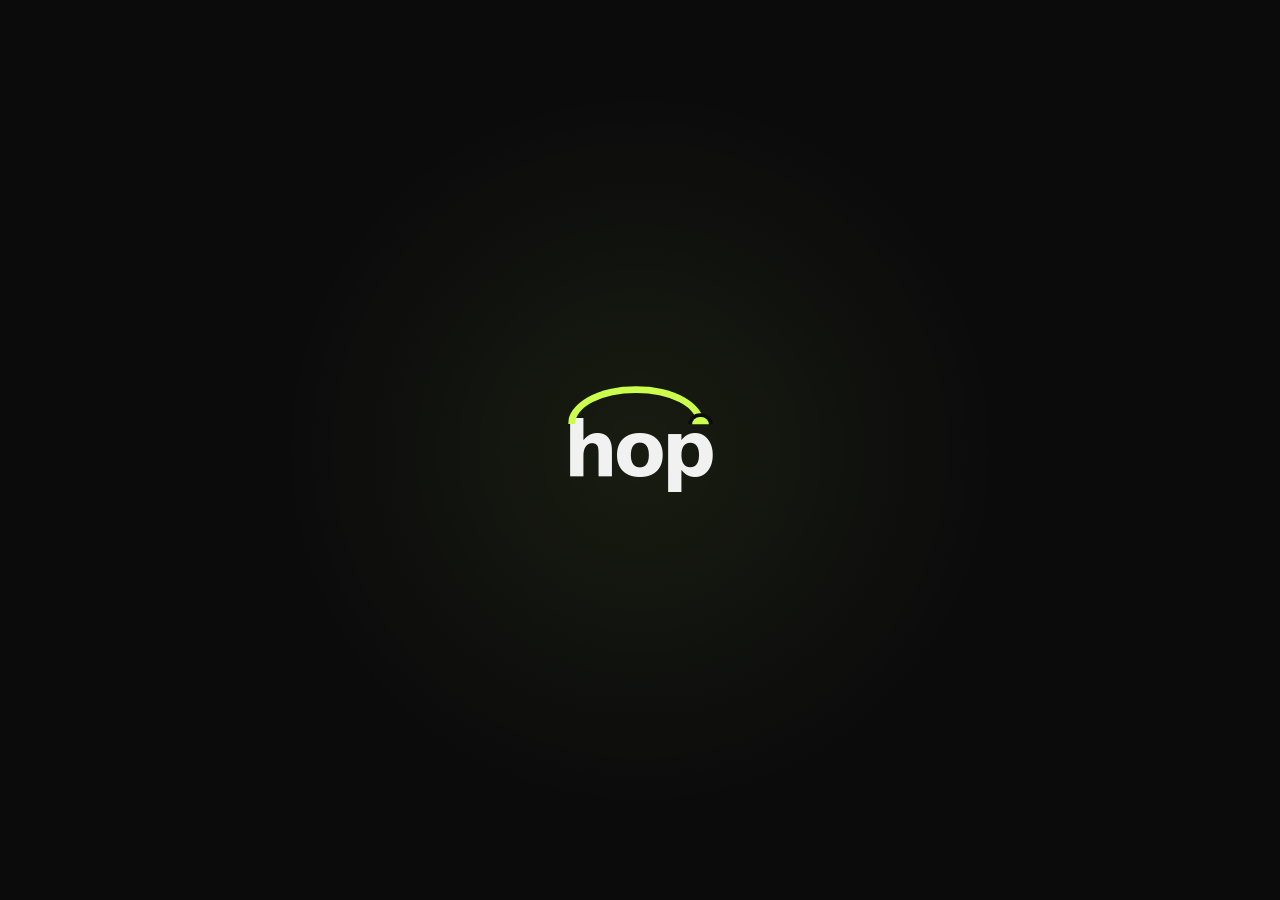
==== hop/ui/index.html @ 58b99d6c "Hop 1.0.0: send files between your computers and phones over Wi-Fi - Bonjour/mDNS discovery, or add " ====
<!doctype html>
<html lang="en">
<head>
  <meta charset="utf-8">
  <title>Hop</title>
  <link rel="stylesheet" href="styles.css">
  <link rel="stylesheet" href="hop.css">
</head>
<body>
  <div id="splash" class="pywebview-drag-region">
    <div class="glow"></div>
    <span class="mark splash-mark" style="--size:76px"><span class="l">h</span><span class="l">o</span><span class="l">p</span><i class="arc"></i></span>
  </div>

  <div id="app">
    <aside id="sidebar">
      <div class="titlebar pywebview-drag-region"></div>
      <div class="side-scroll">
        <div class="card composer">
          <button id="dropzone" class="dropzone">
            <div class="dz-icon" data-icon="upload"></div>
            <b>Drop files to send</b>
            <span>Any file, any size · folders keep their structure</span>
          </button>
          <div class="selection hidden" id="selection">
            <div class="sel-icon" data-icon="layers"></div>
            <div class="t"><b id="sel-title"></b><span id="sel-sub"></span></div>
            <button class="btn-icon" id="sel-clear" title="Clear"><i data-icon="x"></i></button>
          </div>
          <div class="row2">
            <button class="btn-quiet" id="add-files"><i data-icon="file"></i>Add files</button>
            <button class="btn-quiet" id="add-folder"><i data-icon="folder"></i>Add folder</button>
          </div>

          <div class="label label-row"><span>Send to</span><span class="scan" id="scan"><i></i>Looking nearby</span></div>
          <div class="devices" id="devices"></div>
          <button class="add-addr" id="add-addr"><i data-icon="plus"></i>Add by address</button>

          <button class="btn-primary" id="send-btn" disabled><i data-icon="send"></i><span>Send</span></button>
        </div>
      </div>

      <footer id="footer">
        <button class="frow" id="name-row" title="Rename this computer"><i data-icon="monitor"></i><span>Visible as</span><span class="path" id="my-name"></span></button>
        <button class="frow" id="save-row" title="Open the folder"><i data-icon="folder"></i><span>Saving to</span><span class="path" id="save-path"></span></button>
        <div class="frow brandrow">
          <span class="mark" style="--size:13px;--knock:var(--sidebar)">hop<i class="arc"></i></span>
          <span id="version"></span>
          <button class="update-pill hidden" id="update-pill"></button>
        </div>
      </footer>
    </aside>

    <main id="content">
      <div class="topbar pywebview-drag-region">
        <div class="stats" id="stats"></div>
        <div class="top-actions">
          <button class="btn-quiet" id="open-phone"><i data-icon="phone"></i>Phone</button>
          <button class="btn-icon filled" id="open-inbox" title="Show received files"><i data-icon="inbox"></i></button>
          <button class="btn-icon filled" id="open-settings" title="Settings"><i data-icon="gear"></i></button>
        </div>
      </div>
      <div id="list" class="list"></div>
      <div id="empty" class="empty">
        <div class="logomark lg"><span class="mark" style="--size:30px;--knock:#1d1d1f">hop<i class="arc"></i></span></div>
        <h3>Drop files, pick a device</h3>
        <p>Files go straight across your Wi-Fi, end-to-end encrypted.<br>Nothing touches the cloud.</p>
        <div class="chips"><span class="chip">Mac</span><span class="chip">Windows</span><span class="chip">iPhone</span><span class="chip">Android</span><span class="chip">Any size</span><span class="chip">Resumes</span></div>
      </div>
    </main>
  </div>

  <div id="welcome" class="hidden"></div>
  <div id="drop" class="hidden"><div class="drop-frame"></div><div class="drop-inner"><span class="mark" style="--size:54px;--knock:#121213">hop<i class="arc"></i></span>Drop to send</div></div>
  <div id="modal-root"></div>
  <div id="toasts"></div>
  <script src="app.js"></script>
</body>
</html>
---- hop/ui/styles.css ----
/* Design system shared with Dwn: near-black surfaces, fill-only controls,
   white primary actions, one lime accent. */
:root {
  --bg: #0b0b0c;
  --sidebar: #101012;
  --card: #17171a;
  --raised: #212125;
  --fill: rgba(255,255,255,.055);
  --fill-hover: rgba(255,255,255,.085);
  --fill-on: rgba(255,255,255,.12);
  --stroke: rgba(255,255,255,.075);
  --stroke-strong: rgba(255,255,255,.14);
  --text: rgba(255,255,255,.94);
  --text2: rgba(255,255,255,.56);
  --text3: rgba(255,255,255,.34);
  --accent: #ccff4d;
  --warn: #ffb359;
  --danger: #ff6b66;
  --r: 10px;
  --control: 36px;
  --control-lg: 44px;
  --font: -apple-system, BlinkMacSystemFont, "SF Pro Text", "Segoe UI Variable Text", "Segoe UI", system-ui, sans-serif;
  --font-display: -apple-system, BlinkMacSystemFont, "SF Pro Display", "Segoe UI Variable Display", "Segoe UI", system-ui, sans-serif;
}
* { box-sizing: border-box; margin: 0; padding: 0; }
html, body { height: 100%; background: var(--bg); color: var(--text); font: 13px/1.35 var(--font);
  -webkit-font-smoothing: antialiased; user-select: none; -webkit-user-select: none; overflow: hidden; cursor: default; }
button { font: inherit; color: inherit; background: none; border: 0; cursor: default; text-align: inherit; }
ul { list-style: none; }
.hidden { display: none !important; }
.faint { color: var(--text3); }
::-webkit-scrollbar { width: 10px; }
::-webkit-scrollbar-thumb { background: rgba(255,255,255,.12); border-radius: 10px; border: 3px solid transparent; background-clip: padding-box; }
svg.i { width: 14px; height: 14px; flex: none; stroke: currentColor; fill: none; stroke-width: 1.8; stroke-linecap: round; stroke-linejoin: round; display: block; }

/* ---------- the mark: "hop" with a lime arc hopping over it ---------- */
.mark { position: relative; display: inline-block; font: 900 var(--size, 40px)/1 var(--font-display); letter-spacing: -.055em;
  color: var(--text); padding-right: .055em; white-space: nowrap; }
.mark .arc { position: absolute; left: .06em; right: .16em; top: -.34em; height: .5em; border: .1em solid var(--accent); border-bottom: 0;
  border-radius: 50% 50% 0 0 / 100% 100% 0 0; }
.mark .arc::after { content: ""; position: absolute; right: -.16em; bottom: -.12em; width: .22em; height: .22em; border-radius: 50%;
  background: var(--accent); box-shadow: 0 0 0 .05em var(--knock, var(--bg)); }

.logomark { width: 40px; height: 40px; border-radius: 11px; flex: none; display: flex; align-items: center; justify-content: center;
  background: linear-gradient(#2b2b2d, #121213); border: 1px solid var(--stroke-strong); box-shadow: 0 4px 14px rgba(0,0,0,.35); }
.logomark .mark { --knock: #1d1d1f; margin-top: -.12em; }
.logomark.lg { width: 76px; height: 76px; border-radius: 21px; }

/* ---------- surfaces & controls ---------- */
.card { background: var(--card); border: 1px solid var(--stroke); border-radius: 16px; }
.card.pad { padding: 14px; display: flex; flex-direction: column; gap: 10px; }
.label { font-size: 11.5px; font-weight: 600; color: var(--text3); }

.btn-primary { display: flex; align-items: center; justify-content: center; gap: 8px; width: 100%; height: var(--control-lg);
  border-radius: var(--r); background: rgba(255,255,255,.95); color: #000; font-weight: 600; font-size: 13.5px;
  transition: transform .1s, background .12s; }
.btn-primary:hover { background: #fff; }
.btn-primary:active { transform: scale(.985); background: rgba(255,255,255,.8); }
.btn-primary:disabled { background: var(--fill); color: var(--text3); transform: none; }
.btn-primary svg.i { stroke-width: 2.2; }
.btn-quiet { display: inline-flex; align-items: center; justify-content: center; gap: 7px; height: var(--control); padding: 0 12px;
  border-radius: var(--r); background: var(--fill); color: var(--text); font-weight: 500; font-size: 12.5px; transition: background .12s; white-space: nowrap; }
.btn-quiet:hover { background: var(--fill-hover); }
.btn-quiet:active { background: var(--fill-on); }
.btn-quiet svg.i { color: var(--text2); }
.btn-icon { display: inline-flex; align-items: center; justify-content: center; width: 28px; height: 28px; border-radius: 8px;
  color: var(--text2); transition: background .12s, color .12s; flex: none; }
.btn-icon:hover { background: var(--fill-hover); color: var(--text); }

/* ---------- layout ---------- */
#app { position: fixed; inset: 0; display: flex; opacity: 0; transition: opacity .5s; }
#app.in { opacity: 1; }
#sidebar { width: 340px; flex: none; display: flex; flex-direction: column; background: var(--sidebar); border-right: 1px solid var(--stroke); position: relative; }
.titlebar { position: absolute; top: 0; left: 0; right: 0; height: 40px; z-index: 2; }
.side-scroll { flex: 1; overflow-y: auto; padding: 44px 14px 12px; display: flex; flex-direction: column; gap: 12px; }
.side-scroll::-webkit-scrollbar { display: none; }
body.win .side-scroll { padding-top: 16px; }
body.win .titlebar { display: none; }

.brand { display: flex; align-items: center; gap: 12px; padding: 2px 4px 6px; }
.brand b { display: block; font: 700 15px var(--font-display); letter-spacing: -.01em; }
.brand span { font-size: 11.5px; }

.add-card { padding: 8px; display: flex; flex-direction: column; gap: 8px; }
.dropzone { display: flex; flex-direction: column; align-items: center; justify-content: center; gap: 6px; height: 120px; width: 100%;
  border-radius: 12px; border: 1.5px dashed rgba(255,255,255,.13); text-align: center; transition: border-color .15s, background .15s; }
.dropzone:hover, body.dragging .dropzone { border-color: rgba(204,255,77,.6); background: rgba(204,255,77,.035); }
.dropzone b { font-weight: 600; font-size: 13.5px; }
.dropzone span { color: var(--text3); font-size: 11px; letter-spacing: .02em; }
.dz-icon { width: 38px; height: 38px; border-radius: 11px; background: var(--fill); display: flex; align-items: center; justify-content: center;
  color: var(--accent); margin-bottom: 2px; }
.dz-icon svg.i { width: 18px; height: 18px; stroke-width: 2; }
.row2 { display: flex; gap: 8px; }
.row2 .btn-quiet { flex: 1; }

.radio-list { border-radius: 12px; overflow: hidden; background: var(--fill); }
.radio-list button { display: flex; align-items: center; gap: 12px; width: 100%; padding: 10px 12px; }
.radio-list button + button { border-top: 1px solid var(--stroke); }
.radio-list button:hover { background: rgba(255,255,255,.025); }
.radio-list .dot { width: 14px; height: 14px; border-radius: 50%; border: 1.5px solid var(--text3); flex: none; transition: border .15s; }
.radio-list button.on .dot { border: 4px solid var(--accent); }
.radio-list div { min-width: 0; }
.radio-list b { display: block; font-weight: 500; }
.radio-list span { display: block; color: var(--text3); font-size: 11.5px; overflow: hidden; text-overflow: ellipsis; white-space: nowrap; direction: rtl; text-align: left; }

.removes { display: flex; flex-direction: column; gap: 10px; }
.removes li { display: flex; gap: 10px; align-items: flex-start; }
.removes li > svg.i { color: var(--text3); margin-top: 1px; width: 15px; height: 15px; }
.removes b { display: block; font-weight: 500; }
.removes span { display: block; color: var(--text3); font-size: 11.5px; }
.keeps { display: flex; gap: 8px; align-items: center; color: var(--text2); font-size: 11.5px; padding-top: 10px; border-top: 1px solid var(--stroke); }
.keeps svg.i { color: var(--accent); stroke-width: 2.4; }

.side-foot { padding: 12px 14px 14px; display: flex; flex-direction: column; gap: 10px; border-top: 1px solid var(--stroke); }
.foot-note { color: var(--text3); font-size: 11.5px; display: flex; gap: 6px; align-items: center; justify-content: center; }
.foot-note .ok { width: 6px; height: 6px; border-radius: 50%; background: var(--accent); }
.foot-note .bad { width: 6px; height: 6px; border-radius: 50%; background: var(--warn); }

.progress { height: 4px; border-radius: 4px; background: var(--raised); overflow: hidden; }
.progress > div { height: 100%; width: 0; background: var(--accent); border-radius: 4px; transition: width .35s ease-out; min-width: 6px; }

#content { flex: 1; display: flex; flex-direction: column; min-width: 0; background: linear-gradient(to bottom, rgba(0,0,0,.35), var(--bg) 25%); position: relative; }
.topbar { height: 64px; flex: none; display: flex; align-items: center; padding: 14px 18px 6px 24px; gap: 10px; }
.stats { display: flex; gap: 8px; align-items: center; }
.stat { display: inline-flex; align-items: baseline; gap: 6px; padding: 6px 12px; border-radius: 999px; background: var(--card); border: 1px solid var(--stroke);
  font-size: 12px; color: var(--text2); }
.stat b { font: 700 13px var(--font-display); color: var(--text); font-variant-numeric: tabular-nums; }
.stat.warn b { color: var(--warn); }
.stat.lime b { color: var(--accent); }
.top-actions { margin-left: auto; display: flex; gap: 8px; }
.list { flex: 1; overflow-y: auto; padding: 4px 18px 60px 18px; }

/* ---------- rows ---------- */
.row { display: flex; align-items: center; gap: 14px; padding: 10px; border-radius: 14px; animation: up .25s ease-out; position: relative; }
.row:hover { background: var(--card); }
.thumb { width: 64px; height: 44px; border-radius: 8px; overflow: hidden; background: var(--fill); flex: none; position: relative;
  display: flex; align-items: center; justify-content: center; color: var(--text3); }
.thumb img { width: 100%; height: 100%; object-fit: cover; display: block; animation: fade .25s; }
.thumb .ext { position: absolute; left: 4px; bottom: 3px; font-size: 9px; font-weight: 700; color: #fff; background: rgba(0,0,0,.7);
  border-radius: 4px; padding: 0 4px; letter-spacing: .03em; }
.row .meta { flex: 1; min-width: 0; display: flex; flex-direction: column; gap: 5px; }
.row .title { font-weight: 500; font-size: 13.5px; white-space: nowrap; overflow: hidden; text-overflow: ellipsis; }
.row .tags { display: flex; gap: 5px; flex-wrap: wrap; align-items: center; min-height: 18px; }
.tag { display: inline-flex; align-items: center; gap: 4px; padding: 1px 7px; border-radius: 999px; font-size: 11px; font-weight: 600;
  background: rgba(255,179,89,.11); color: var(--warn); white-space: nowrap; }
.tag.removed { background: var(--fill); color: var(--text3); text-decoration: line-through; text-decoration-color: var(--accent); text-decoration-thickness: 1.5px; }
.tag.more { background: var(--fill); color: var(--text2); }
.sub { color: var(--text3); font-size: 11.5px; display: flex; gap: 6px; align-items: center; white-space: nowrap; overflow: hidden; }
.sub .path { overflow: hidden; text-overflow: ellipsis; }
.err { color: var(--warn); font-size: 11.5px; }

.status { flex: none; display: inline-flex; align-items: center; gap: 6px; height: 26px; padding: 0 10px; border-radius: 999px;
  font-size: 11.5px; font-weight: 600; background: var(--fill); color: var(--text2); white-space: nowrap; }
.status svg.i { width: 12px; height: 12px; stroke-width: 2.6; }
.status.done { background: var(--accent); color: #000; }
.status.ai { background: rgba(255,179,89,.13); color: var(--warn); }
.status.failed { background: rgba(255,107,102,.13); color: var(--danger); }
.status.busy { position: relative; overflow: hidden; }
.status.busy::after { content: ""; position: absolute; inset: 0; background: linear-gradient(90deg, transparent, rgba(204,255,77,.25), transparent);
  animation: shimmer 1.1s linear infinite; }
.acts { display: flex; gap: 2px; opacity: 0; transition: opacity .12s; }
.row:hover .acts { opacity: 1; }

.empty { position: absolute; inset: 64px 0 0 0; display: flex; flex-direction: column; align-items: center; justify-content: center; gap: 16px;
  text-align: center; padding: 0 40px 40px; pointer-events: none; }
.empty h3 { font: 700 20px var(--font-display); margin-top: 6px; }
.empty p { color: var(--text2); font-size: 13.5px; line-height: 1.5; }
.chips { display: flex; gap: 6px; flex-wrap: wrap; justify-content: center; max-width: 460px; margin-top: 4px; }
.chip { padding: 4px 10px; border-radius: 999px; background: var(--card); border: 1px solid var(--stroke); color: var(--text3); font-size: 11.5px; font-weight: 500; }
.pixel-note { position: absolute; left: 0; right: 0; bottom: 0; padding: 10px 24px 14px; display: flex; gap: 8px; align-items: center; justify-content: center;
  color: var(--text3); font-size: 11.5px; background: linear-gradient(transparent, var(--bg) 45%); pointer-events: none; }

/* ---------- splash ---------- */
#splash { position: fixed; inset: 0; display: flex; flex-direction: column; align-items: center; justify-content: center; gap: 26px;
  background: var(--bg); z-index: 40; transition: opacity .5s, transform .5s; }
#splash.out { opacity: 0; transform: scale(1.04); pointer-events: none; }
#splash .glow { position: absolute; inset: 0; background: radial-gradient(circle at 50% 50%, rgba(204,255,77,.07), transparent 360px);
  opacity: 0; animation: fadein 1.2s .5s ease-out forwards; }
.splash-mark .l { display: inline-block; opacity: 0; transform: translateY(24px); filter: blur(8px); animation: rise .6s cubic-bezier(.3,.9,.3,1) forwards; }
.splash-mark .l:nth-child(1) { animation-delay: .08s; }
.splash-mark .l:nth-child(2) { animation-delay: .17s; }
.splash-mark .l:nth-child(3) { animation-delay: .26s; }
.splash-mark .arc { clip-path: inset(0 100% 0 0); animation: arcin .55s .55s cubic-bezier(.6,0,.2,1) forwards; }
@keyframes arcin { to { clip-path: inset(0 -20% 0 0); } }
.splash-status { color: var(--text3); font-weight: 600; font-size: 13px; letter-spacing: .02em; opacity: 0; animation: fadein .4s .9s forwards; }

/* ---------- drop overlay ---------- */
#drop { position: fixed; inset: 0; background: rgba(11,11,12,.8); z-index: 60; pointer-events: none; animation: fade .12s; }
.drop-frame { position: absolute; inset: 14px; border: 2px dashed var(--accent); border-radius: 22px; }
.drop-inner { position: absolute; inset: 0; display: flex; flex-direction: column; align-items: center; justify-content: center; gap: 22px;
  font: 700 20px var(--font-display); }
.drop-inner .mark { --knock: #121213; }

/* ---------- modal ---------- */
.modal-back { position: fixed; inset: 0; background: rgba(0,0,0,.55); display: flex; align-items: center; justify-content: center; z-index: 50; animation: fade .15s; }
.modal { width: 520px; max-height: calc(100vh - 60px); overflow: auto; background: var(--sidebar); border: 1px solid var(--stroke-strong); border-radius: 18px;
  box-shadow: 0 20px 60px rgba(0,0,0,.6); animation: pop .2s cubic-bezier(.3,.9,.3,1); padding: 20px; display: flex; flex-direction: column; gap: 14px; }
.modal-head { display: flex; gap: 14px; align-items: center; }
.modal-head .thumb { width: 84px; height: 58px; }
.modal-head .t { flex: 1; min-width: 0; }
.modal h2 { font: 700 17px var(--font-display); white-space: nowrap; overflow: hidden; text-overflow: ellipsis; }
.group { background: var(--card); border: 1px solid var(--stroke); border-radius: 12px; padding: 4px 14px; }
.group > div { padding: 9px 0; display: flex; gap: 10px; align-items: center; }
.group > div + div { border-top: 1px solid var(--stroke); }
.group .k { flex: 1; color: var(--text2); }
.group .v { color: var(--text); font-weight: 500; text-align: right; }
.group .empty-row { color: var(--text3); }
.modal .foot { display: flex; gap: 8px; justify-content: flex-end; }

/* ---------- toasts ---------- */
#toasts { position: fixed; left: 340px; right: 0; bottom: 44px; display: flex; flex-direction: column; align-items: center; gap: 6px; pointer-events: none; z-index: 100; }
.toast { pointer-events: auto; display: flex; align-items: center; gap: 10px; padding: 10px 16px; border-radius: 999px; background: var(--raised);
  border: 1px solid var(--stroke-strong); box-shadow: 0 6px 24px rgba(0,0,0,.4); font-weight: 500; max-width: 560px; animation: up .25s ease-out; }
.toast svg.i { color: var(--accent); stroke-width: 2.4; }
.toast.err svg.i { color: var(--warn); }
.toast button { color: var(--accent); font-weight: 600; margin-left: 4px; }

@keyframes up { from { transform: translateY(8px); opacity: 0; } }
@keyframes fade { from { opacity: 0; } }
@keyframes pop { from { transform: scale(.97); opacity: 0; } }
@keyframes rise { to { opacity: 1; transform: none; filter: none; } }
@keyframes swipe { to { transform: scaleX(1); } }
@keyframes fadein { to { opacity: 1; } }
@keyframes shimmer { from { transform: translateX(-100%); } to { transform: translateX(100%); } }

/* ---------- footer, update pill ---------- */
.foot-row { display: flex; align-items: center; gap: 8px; min-height: 22px; }
.foot-row .foot-note { flex: 1; justify-content: flex-start; padding-left: 2px; }
.update-pill { display: inline-flex; align-items: center; gap: 6px; padding: 4px 10px; border-radius: 999px; background: var(--accent);
  color: #000; font-weight: 600; font-size: 11.5px; white-space: nowrap; animation: up .3s ease-out; transition: transform .1s; }
.update-pill:hover { transform: scale(1.03); }
.update-pill svg.i { width: 12px; height: 12px; stroke-width: 2.4; }
.btn-icon.lg { width: 32px; height: 32px; }

/* ---------- switch / settings ---------- */
.switch { width: 34px; height: 20px; border-radius: 10px; background: rgba(255,255,255,.1); position: relative; flex: none; transition: background .2s; }
.switch::after { content: ""; position: absolute; top: 3px; left: 3px; width: 14px; height: 14px; border-radius: 50%;
  background: rgba(255,255,255,.55); transition: transform .26s cubic-bezier(.3,.9,.3,1), background .2s; }
.switch.on { background: rgba(255,255,255,.95); }
.switch.on::after { transform: translateX(14px); background: #000; }
.opt { display: flex; align-items: center; gap: 12px; width: 100%; text-align: left; }
.opt .t { flex: 1; }
.opt .t b { display: block; font-weight: 500; }
.opt .t span { display: block; color: var(--text3); font-size: 11.5px; }
.modal.settings { width: 560px; gap: 12px; }
.modal-title { display: flex; align-items: center; gap: 12px; }
.modal-title h2 { flex: 1; }
.group > .opt { padding: 11px 0; }
.ver-row { display: flex; align-items: center; gap: 12px; }
.ver-row .t { flex: 1; }
.ver-row b { display: block; font-weight: 500; }
.ver-row span { color: var(--text3); font-size: 11.5px; }
.ver-row .ok { color: var(--accent); }
.ver-row .bad { color: var(--warn); }
.notes { background: var(--card); border: 1px solid var(--stroke); border-radius: 12px; padding: 12px 14px; max-height: 220px; overflow: auto;
  white-space: pre-wrap; color: var(--text2); font-size: 12.5px; line-height: 1.5; user-select: text; -webkit-user-select: text; }
.update-hero { display: flex; gap: 14px; align-items: center; }
.update-hero h2 { white-space: normal; }
.update-hero p { color: var(--text2); font-size: 12.5px; margin-top: 2px; }
.btn-primary.inline { width: auto; padding: 0 18px; height: var(--control); font-size: 12.5px; }
.link { color: var(--text2); font-weight: 500; font-size: 12.5px; margin-right: auto; }
.link:hover { color: var(--text); }

/* ---------- welcome ---------- */
#welcome { position: fixed; inset: 0; background: var(--bg); z-index: 45; display: flex; flex-direction: column; align-items: center; padding: 56px 40px 32px; }
#welcome .glow { position: absolute; inset: 0; background: radial-gradient(circle at 50% 35%, rgba(204,255,77,.06), transparent 420px); pointer-events: none; }
#welcome .dots { display: flex; gap: 6px; height: 20px; align-items: center; }
#welcome .dots i { height: 6px; width: 8px; border-radius: 6px; background: var(--raised); transition: width .3s, background .3s; }
#welcome .dots i.on { background: var(--accent); }
#welcome .dots i.cur { width: 26px; }
#welcome .page { flex: 1; width: 100%; max-width: 560px; display: flex; flex-direction: column; justify-content: center; align-items: center;
  text-align: center; animation: slide .35s cubic-bezier(.3,.9,.3,1); position: relative; }
#welcome h1 { font: 700 28px var(--font-display); margin: 26px 0 8px; letter-spacing: -.01em; }
#welcome .lead { color: var(--text2); font-size: 14px; line-height: 1.5; margin-bottom: 26px; }
#welcome .foot { width: 100%; max-width: 560px; display: flex; align-items: center; gap: 14px; position: relative; }
#welcome .foot .btn-primary { width: 180px; margin-left: auto; }
.facts { display: flex; gap: 10px; width: 100%; }
.fact { flex: 1; text-align: left; padding: 14px; display: flex; flex-direction: column; gap: 6px; }
.fact svg.i { color: var(--accent); width: 18px; height: 18px; }
.fact b { font-weight: 600; }
.fact span { color: var(--text3); font-size: 12px; line-height: 1.4; }
#welcome .group { width: 100%; text-align: left; }
@keyframes slide { from { opacity: 0; transform: translateX(30px); } }
.foot-row .foot-note { white-space: nowrap; overflow: hidden; }

/* ---------- minimal layout (Dwn-style) ---------- */
.composer { padding: 10px; display: flex; flex-direction: column; gap: 10px; }
.composer .label { padding: 4px 2px 0; }
.composer .btn-primary { margin-top: 2px; }
.tabs { display: flex; gap: 2px; padding: 3px; background: rgba(255,255,255,.045); border-radius: var(--r); }
.tabs button { flex: 1; display: flex; align-items: center; justify-content: center; gap: 6px; height: 30px; border-radius: 8px;
  color: var(--text3); font-weight: 600; font-size: 12.5px; transition: color .15s, background .2s; }
.tabs button svg.i { width: 13px; height: 13px; }
.tabs button:hover { color: var(--text2); }
.tabs button.on { color: var(--text); background: rgba(255,255,255,.11); box-shadow: 0 1px 2px rgba(0,0,0,.25); }
.custom-row { display: flex; align-items: center; gap: 8px; height: var(--control); padding: 0 12px; border-radius: var(--r); background: var(--fill);
  color: var(--text2); width: 100%; transition: background .12s; }
.custom-row:hover { background: var(--fill-hover); }
.custom-row svg.i { color: var(--text3); }
.custom-row .path { flex: 1; min-width: 0; overflow: hidden; text-overflow: ellipsis; white-space: nowrap; direction: rtl; text-align: left; font-weight: 500; color: var(--text); }
.custom-row .change { color: var(--text3); font-size: 12px; font-weight: 500; }
#footer { padding: 0 20px 14px; display: flex; flex-direction: column; gap: 7px; color: var(--text3); font-size: 11.5px; }
#footer .frow { display: flex; align-items: center; gap: 8px; min-width: 0; width: 100%; min-height: 16px; }
#footer .frow svg.i { width: 13px; height: 13px; flex: none; }
#footer .frow .path { color: var(--text2); overflow: hidden; text-overflow: ellipsis; white-space: nowrap; min-width: 0; }
#footer button.frow:hover .path { color: var(--text); }
#footer .dot { width: 6px; height: 6px; border-radius: 50%; background: var(--accent); flex: none; margin: 0 3.5px; }
#footer .dot.bad { background: var(--warn); }
#footer .brandrow { margin-top: 4px; min-height: 24px; }
#footer .brandrow .mark { color: var(--text2); }
#footer .update-pill { margin-left: auto; }
.btn-icon.filled { background: var(--fill); width: 32px; height: 32px; }
.btn-icon.filled:hover { background: var(--fill-hover); }
.about { color: var(--text3); font-size: 12px; line-height: 1.5; padding: 0 2px; }

/* Splash letters animate with blur; WebKit clips filtered boxes, so give the
   letter boxes room for the "g" descender without moving the baseline. */
.splash-mark .l { padding: .08em 0 .3em; margin: -.08em 0 -.3em; }
.thumb img { animation: none; }
#footer .frow > span:not(.path) { white-space: nowrap; flex: none; }
.btn-primary { transition: transform .1s; }
---- hop/ui/hop.css ----
/* Hop-specific pieces on top of the shared PXL design system (styles.css). */

/* selection */
.selection { display: flex; align-items: center; gap: 10px; padding: 10px 10px 10px 12px; border-radius: 12px; background: rgba(204,255,77,.06);
  border: 1px solid rgba(204,255,77,.22); animation: up .2s ease-out; }
.sel-icon { width: 34px; height: 34px; border-radius: 10px; background: rgba(204,255,77,.12); color: var(--accent); display: flex; align-items: center; justify-content: center; flex: none; }
.selection .t { flex: 1; min-width: 0; }
.selection b { display: block; font-weight: 600; white-space: nowrap; overflow: hidden; text-overflow: ellipsis; }
.selection span { display: block; color: var(--text2); font-size: 11.5px; }
.has-sel .dropzone { height: 64px; flex-direction: row; gap: 10px; }
.has-sel .dropzone .dz-icon { width: 28px; height: 28px; margin: 0; border-radius: 8px; }
.has-sel .dropzone span { display: none; }
.has-sel .dropzone b { font-size: 12.5px; color: var(--text2); }

/* devices */
.label-row { display: flex; align-items: center; justify-content: space-between; }
.scan { display: inline-flex; align-items: center; gap: 6px; font-weight: 500; }
.scan i { width: 6px; height: 6px; border-radius: 50%; background: var(--accent); animation: pulse 1.6s ease-in-out infinite; }
.scan.off i { background: var(--warn); animation: none; }
@keyframes pulse { 50% { opacity: .25; transform: scale(.7); } }
.devices { display: flex; flex-direction: column; gap: 2px; border-radius: 12px; background: var(--fill); padding: 3px; }
.dev { display: flex; align-items: center; gap: 11px; width: 100%; padding: 8px 9px; border-radius: 9px; transition: background .12s; }
.dev:hover { background: rgba(255,255,255,.04); }
.dev.on { background: rgba(255,255,255,.1); box-shadow: 0 1px 2px rgba(0,0,0,.25); }
.dev .di { width: 32px; height: 32px; border-radius: 9px; background: var(--raised); display: flex; align-items: center; justify-content: center; color: var(--text2); flex: none; position: relative; }
.dev.on .di { background: var(--accent); color: #000; }
.dev .di svg.i { width: 16px; height: 16px; }
.dev .di .lock { position: absolute; right: -3px; bottom: -3px; width: 14px; height: 14px; border-radius: 50%; background: var(--sidebar);
  display: flex; align-items: center; justify-content: center; color: var(--accent); }
.dev .di .lock svg.i { width: 9px; height: 9px; stroke-width: 2.6; }
.dev .t { flex: 1; min-width: 0; }
.dev b { display: block; font-weight: 500; white-space: nowrap; overflow: hidden; text-overflow: ellipsis; }
.dev span { display: block; color: var(--text3); font-size: 11.5px; }
.dev.offline { opacity: .45; }
.dev .more { opacity: 0; }
.dev:hover .more { opacity: 1; }
.devices .none { padding: 14px 12px; color: var(--text3); font-size: 12px; line-height: 1.45; text-align: center; }
.add-addr { display: inline-flex; align-items: center; gap: 6px; color: var(--text3); font-size: 12px; font-weight: 500; padding: 0 4px; align-self: flex-start; }
.add-addr:hover { color: var(--text2); }
.add-addr svg.i { width: 12px; height: 12px; }

/* transfers */
.trow { display: flex; align-items: center; gap: 14px; padding: 12px; border-radius: 14px; animation: up .25s ease-out; }
.trow:hover { background: var(--card); }
.ticon { width: 44px; height: 44px; border-radius: 12px; background: var(--fill); flex: none; display: flex; align-items: center; justify-content: center; color: var(--text2); }
.ticon svg.i { width: 18px; height: 18px; }
.ticon.in { color: var(--accent); background: rgba(204,255,77,.08); }
.trow .meta { flex: 1; min-width: 0; display: flex; flex-direction: column; gap: 6px; }
.trow .title { font-weight: 500; font-size: 13.5px; white-space: nowrap; overflow: hidden; text-overflow: ellipsis; }
.trow .sub b { color: var(--text2); font-weight: 500; }
.tbar { height: 4px; border-radius: 4px; background: var(--raised); overflow: hidden; }
.tbar > div { height: 100%; background: var(--accent); border-radius: 4px; transition: width .3s ease-out; }
.tbar.hash > div { background: rgba(255,255,255,.35); }
.trow .acts { display: flex; gap: 2px; opacity: 0; transition: opacity .12s; }
.trow:hover .acts { opacity: 1; }
.status.wait { background: rgba(255,179,89,.13); color: var(--warn); }

/* modals */
.code-hero { display: flex; flex-direction: column; align-items: center; gap: 14px; text-align: center; padding: 10px 0 4px; }
.code-hero h2 { white-space: normal; }
.code-hero p { color: var(--text2); font-size: 13px; line-height: 1.5; max-width: 380px; }
.bigcode { font: 800 46px/1 var(--font-display); letter-spacing: .08em; font-variant-numeric: tabular-nums; color: var(--text);
  padding: 18px 26px; border-radius: 16px; background: var(--card); border: 1px solid var(--stroke); user-select: text; -webkit-user-select: text; }
.bigcode em { font-style: normal; display: inline-block; width: .5em; }
.codein { display: flex; gap: 8px; justify-content: center; }
.codein input { width: 46px; height: 58px; border-radius: 12px; border: 1px solid var(--stroke-strong); background: var(--card); color: var(--text);
  font: 700 26px var(--font-display); text-align: center; outline: none; caret-color: var(--accent); }
.codein input:focus { border-color: var(--accent); }
.codein .gap { width: 8px; }
.codein.bad input { border-color: var(--danger); animation: shake .35s; }
@keyframes shake { 25% { transform: translateX(-4px); } 75% { transform: translateX(4px); } }
.modal .err { text-align: center; }
.text-in { width: 100%; height: var(--control); border-radius: var(--r); border: 1px solid var(--stroke-strong); background: var(--card); color: var(--text);
  font: 500 13.5px var(--font); padding: 0 12px; outline: none; user-select: text; -webkit-user-select: text; }
.text-in:focus { border-color: var(--accent); }
.hint { color: var(--text3); font-size: 12px; line-height: 1.5; }
.offer-files { background: var(--card); border: 1px solid var(--stroke); border-radius: 12px; padding: 4px 14px; max-height: 180px; overflow: auto; }
.offer-files div { display: flex; gap: 10px; padding: 8px 0; }
.offer-files div + div { border-top: 1px solid var(--stroke); }
.offer-files .k { flex: 1; min-width: 0; overflow: hidden; text-overflow: ellipsis; white-space: nowrap; }
.offer-files .v { color: var(--text3); }

.phone-wrap { display: flex; gap: 22px; align-items: center; }
.qr { width: 200px; height: 200px; padding: 14px; border-radius: 18px; background: #fff; flex: none; }
.qr svg { width: 100%; height: 100%; display: block; }
.phone-wrap ol { color: var(--text2); font-size: 13px; line-height: 1.5; padding-left: 18px; display: flex; flex-direction: column; gap: 8px; }
.phone-wrap ol b { color: var(--text); font-weight: 600; }
.url { font: 500 11.5px ui-monospace, SFMono-Regular, Menlo, Consolas, monospace; color: var(--text3); word-break: break-all; user-select: text; -webkit-user-select: text; }
.link { display: inline-flex; align-items: center; gap: 6px; }
.link svg.i { width: 13px; height: 13px; }
.logomark.lg > svg.i { width: 26px; height: 26px; color: var(--accent); }
.trow .acts { width: 66px; justify-content: flex-end; }
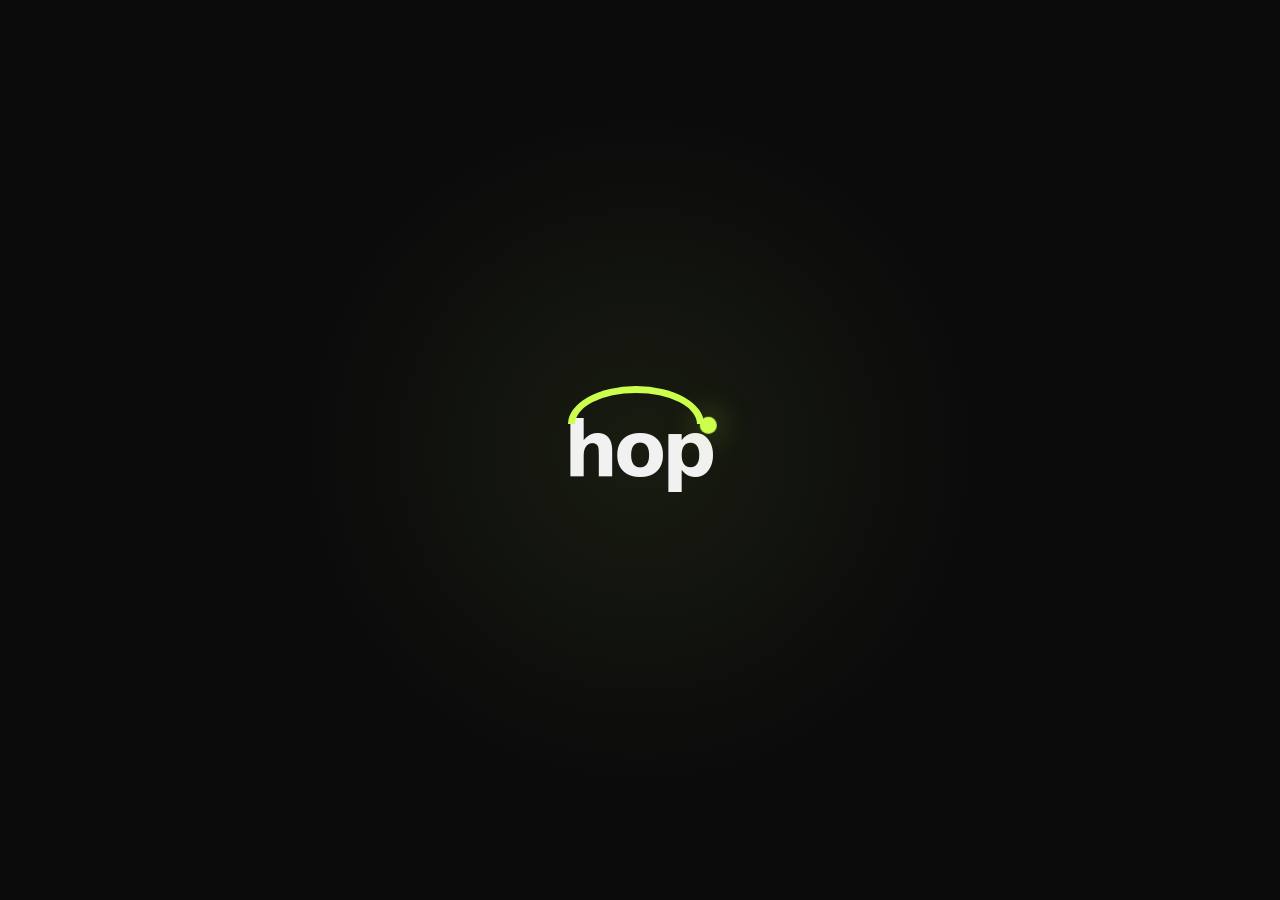
==== commit 8c76b26d: "Splash: Hop's own entrance animation Letters spring up from the baseline, then a lime ball hops from" ====
--- a/hop/ui/index.html
+++ b/hop/ui/index.html
@@ -9,7 +9,7 @@
 <body>
   <div id="splash" class="pywebview-drag-region">
     <div class="glow"></div>
-    <span class="mark splash-mark" style="--size:76px"><span class="l">h</span><span class="l">o</span><span class="l">p</span><i class="arc"></i></span>
+    <span class="mark splash-mark" style="--size:76px"><span class="l">h</span><span class="l">o</span><span class="l">p</span><i class="arc"></i><i class="ball"></i></span>
   </div>
 
   <div id="app">
--- a/hop/ui/styles.css
+++ b/hop/ui/styles.css
@@ -176,12 +176,18 @@
 #splash.out { opacity: 0; transform: scale(1.04); pointer-events: none; }
 #splash .glow { position: absolute; inset: 0; background: radial-gradient(circle at 50% 50%, rgba(204,255,77,.07), transparent 360px);
   opacity: 0; animation: fadein 1.2s .5s ease-out forwards; }
-.splash-mark .l { display: inline-block; opacity: 0; transform: translateY(24px); filter: blur(8px); animation: rise .6s cubic-bezier(.3,.9,.3,1) forwards; }
-.splash-mark .l:nth-child(1) { animation-delay: .08s; }
-.splash-mark .l:nth-child(2) { animation-delay: .17s; }
-.splash-mark .l:nth-child(3) { animation-delay: .26s; }
-.splash-mark .arc { clip-path: inset(0 100% 0 0); animation: arcin .55s .55s cubic-bezier(.6,0,.2,1) forwards; }
-@keyframes arcin { to { clip-path: inset(0 -20% 0 0); } }
+/* Hop's own entrance: the letters spring up from the baseline one after another, then a lime
+   ball hops from the "h" to the "p", tracing the arc behind it, and lands with a squash (app.js). */
+.splash-mark .l { display: inline-block; opacity: 0; transform: scale(.2, .2) translateY(.3em); transform-origin: 50% 85%;
+  animation: spring .55s cubic-bezier(.34,1.7,.5,1) forwards; }
+.splash-mark .l:nth-child(1) { animation-delay: .05s; }
+.splash-mark .l:nth-child(2) { animation-delay: .13s; }
+.splash-mark .l:nth-child(3) { animation-delay: .21s; }
+.splash-mark .arc { clip-path: inset(0 100% 0 0); }
+.splash-mark .arc::after { opacity: 0; }
+.splash-mark .ball { position: absolute; left: 0; top: 0; width: .22em; height: .22em; margin: -.11em 0 0 -.11em; border-radius: 50%;
+  background: var(--accent); opacity: 0; box-shadow: 0 0 .4em rgba(204,255,77,.55); }
+@keyframes spring { 60% { opacity: 1; } to { opacity: 1; transform: none; } }
 .splash-status { color: var(--text3); font-weight: 600; font-size: 13px; letter-spacing: .02em; opacity: 0; animation: fadein .4s .9s forwards; }
 
 /* ---------- drop overlay ---------- */
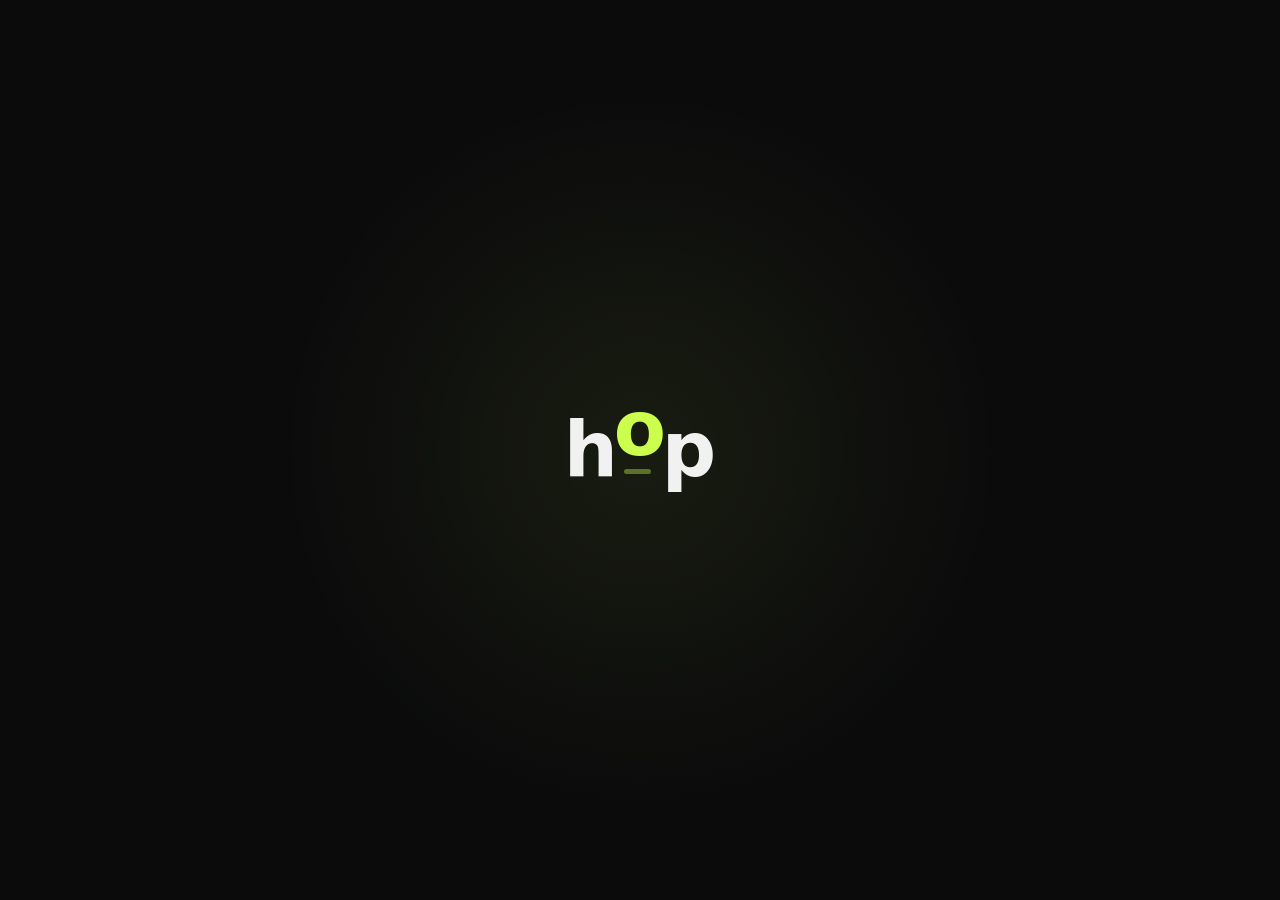
==== commit ba32171e: "New icon and splash: the lime o caught mid-hop The mark is now "hop" with a lime o raised above its " ====
--- a/hop/ui/index.html
+++ b/hop/ui/index.html
@@ -9,7 +9,7 @@
 <body>
   <div id="splash" class="pywebview-drag-region">
     <div class="glow"></div>
-    <span class="mark splash-mark" style="--size:76px"><span class="l">h</span><span class="l">o</span><span class="l">p</span><i class="arc"></i><i class="ball"></i></span>
+    <span class="mark splash-mark" style="--size:76px"><span class="l lh">h</span><b class="o"><i>o</i></b><span class="l lp">p</span></span>
   </div>
 
   <div id="app">
@@ -44,7 +44,7 @@
         <button class="frow" id="name-row" title="Rename this computer"><i data-icon="monitor"></i><span>Visible as</span><span class="path" id="my-name"></span></button>
         <button class="frow" id="save-row" title="Open the folder"><i data-icon="folder"></i><span>Saving to</span><span class="path" id="save-path"></span></button>
         <div class="frow brandrow">
-          <span class="mark" style="--size:13px;--knock:var(--sidebar)">hop<i class="arc"></i></span>
+          <span class="mark" style="--size:13px;--knock:var(--sidebar)">h<b class="o"><i>o</i></b>p</span>
           <span id="version"></span>
           <button class="update-pill hidden" id="update-pill"></button>
         </div>
@@ -62,7 +62,7 @@
       </div>
       <div id="list" class="list"></div>
       <div id="empty" class="empty">
-        <div class="logomark lg"><span class="mark" style="--size:30px;--knock:#1d1d1f">hop<i class="arc"></i></span></div>
+        <div class="logomark lg"><span class="mark" style="--size:30px;--knock:#1d1d1f">h<b class="o"><i>o</i></b>p</span></div>
         <h3>Drop files, pick a device</h3>
         <p>Files go straight across your Wi-Fi, end-to-end encrypted.<br>Nothing touches the cloud.</p>
         <div class="chips"><span class="chip">Mac</span><span class="chip">Windows</span><span class="chip">iPhone</span><span class="chip">Android</span><span class="chip">Any size</span><span class="chip">Resumes</span></div>
@@ -71,7 +71,7 @@
   </div>
 
   <div id="welcome" class="hidden"></div>
-  <div id="drop" class="hidden"><div class="drop-frame"></div><div class="drop-inner"><span class="mark" style="--size:54px;--knock:#121213">hop<i class="arc"></i></span>Drop to send</div></div>
+  <div id="drop" class="hidden"><div class="drop-frame"></div><div class="drop-inner"><span class="mark" style="--size:54px;--knock:#121213">h<b class="o"><i>o</i></b>p</span>Drop to send</div></div>
   <div id="modal-root"></div>
   <div id="toasts"></div>
   <script src="app.js"></script>
--- a/hop/ui/styles.css
+++ b/hop/ui/styles.css
@@ -33,14 +33,12 @@
 ::-webkit-scrollbar-thumb { background: rgba(255,255,255,.12); border-radius: 10px; border: 3px solid transparent; background-clip: padding-box; }
 svg.i { width: 14px; height: 14px; flex: none; stroke: currentColor; fill: none; stroke-width: 1.8; stroke-linecap: round; stroke-linejoin: round; display: block; }
 
-/* ---------- the mark: "hop" with a lime arc hopping over it ---------- */
+/* ---------- the mark: "hop" with the lime "o" caught mid-hop above its shadow ---------- */
 .mark { position: relative; display: inline-block; font: 900 var(--size, 40px)/1 var(--font-display); letter-spacing: -.055em;
   color: var(--text); padding-right: .055em; white-space: nowrap; }
-.mark .arc { position: absolute; left: .06em; right: .16em; top: -.34em; height: .5em; border: .1em solid var(--accent); border-bottom: 0;
-  border-radius: 50% 50% 0 0 / 100% 100% 0 0; }
-.mark .arc::after { content: ""; position: absolute; right: -.16em; bottom: -.12em; width: .22em; height: .22em; border-radius: 50%;
-  background: var(--accent); box-shadow: 0 0 0 .05em var(--knock, var(--bg)); }
-
+.mark .o { display: inline-block; position: relative; font: inherit; color: var(--accent); }
+.mark .o > i { display: inline-block; font-style: normal; transform: translateY(-.28em); }
+.mark .o::after { content: ""; position: absolute; left: .14em; right: .14em; top: .75em; height: .07em; border-radius: 1em; background: rgba(204,255,77,.38); }
 .logomark { width: 40px; height: 40px; border-radius: 11px; flex: none; display: flex; align-items: center; justify-content: center;
   background: linear-gradient(#2b2b2d, #121213); border: 1px solid var(--stroke-strong); box-shadow: 0 4px 14px rgba(0,0,0,.35); }
 .logomark .mark { --knock: #1d1d1f; margin-top: -.12em; }
@@ -176,18 +174,31 @@
 #splash.out { opacity: 0; transform: scale(1.04); pointer-events: none; }
 #splash .glow { position: absolute; inset: 0; background: radial-gradient(circle at 50% 50%, rgba(204,255,77,.07), transparent 360px);
   opacity: 0; animation: fadein 1.2s .5s ease-out forwards; }
-/* Hop's own entrance: the letters spring up from the baseline one after another, then a lime
-   ball hops from the "h" to the "p", tracing the arc behind it, and lands with a squash (app.js). */
-.splash-mark .l { display: inline-block; opacity: 0; transform: scale(.2, .2) translateY(.3em); transform-origin: 50% 85%;
-  animation: spring .55s cubic-bezier(.34,1.7,.5,1) forwards; }
-.splash-mark .l:nth-child(1) { animation-delay: .05s; }
-.splash-mark .l:nth-child(2) { animation-delay: .13s; }
-.splash-mark .l:nth-child(3) { animation-delay: .21s; }
-.splash-mark .arc { clip-path: inset(0 100% 0 0); }
-.splash-mark .arc::after { opacity: 0; }
-.splash-mark .ball { position: absolute; left: 0; top: 0; width: .22em; height: .22em; margin: -.11em 0 0 -.11em; border-radius: 50%;
-  background: var(--accent); opacity: 0; box-shadow: 0 0 .4em rgba(204,255,77,.55); }
-@keyframes spring { 60% { opacity: 1; } to { opacity: 1; transform: none; } }
+/* Hop's own entrance: the "h" and "p" slide in from either side, then the lime "o" drops in,
+   bounces twice with squash and stretch while its shadow grows and shrinks, and settles mid-hop. */
+.splash-mark .l { display: inline-block; opacity: 0; }
+.splash-mark .lh { transform: translateX(-.7em); animation: slidein .6s cubic-bezier(.3,1.35,.5,1) .05s forwards; }
+.splash-mark .lp { transform: translateX(.7em); animation: slidein .6s cubic-bezier(.3,1.35,.5,1) .05s forwards; }
+.splash-mark .o > i { opacity: 0; transform: translateY(-1.7em); transform-origin: 50% 92%; animation: hopin 1.05s .3s forwards; }
+.splash-mark .o::after { opacity: 0; transform: scaleX(.2); animation: hopshadow 1.05s .3s forwards; }
+@keyframes slidein { to { opacity: 1; transform: none; } }
+@keyframes hopin {
+  0%   { opacity: 0; transform: translateY(-1.7em) scale(.9, 1.15); animation-timing-function: cubic-bezier(.5,0,1,.6); }
+  8%   { opacity: 1; }
+  34%  { transform: translateY(0) scale(1.28, .7); animation-timing-function: cubic-bezier(0,.5,.5,1); }
+  52%  { transform: translateY(-.6em) scale(.9, 1.12); animation-timing-function: cubic-bezier(.5,0,1,.6); }
+  68%  { transform: translateY(0) scale(1.14, .84); animation-timing-function: cubic-bezier(0,.5,.5,1); }
+  82%  { transform: translateY(-.36em) scale(.97, 1.04); animation-timing-function: ease-in-out; }
+  100% { opacity: 1; transform: translateY(-.28em); }
+}
+@keyframes hopshadow {
+  0%   { opacity: 0; transform: scaleX(.2); }
+  34%  { opacity: 1; transform: scaleX(1.5); }
+  52%  { opacity: .6; transform: scaleX(.7); }
+  68%  { opacity: 1; transform: scaleX(1.25); }
+  82%  { opacity: .9; transform: scaleX(.92); }
+  100% { opacity: 1; transform: none; }
+}
 .splash-status { color: var(--text3); font-weight: 600; font-size: 13px; letter-spacing: .02em; opacity: 0; animation: fadein .4s .9s forwards; }
 
 /* ---------- drop overlay ---------- */
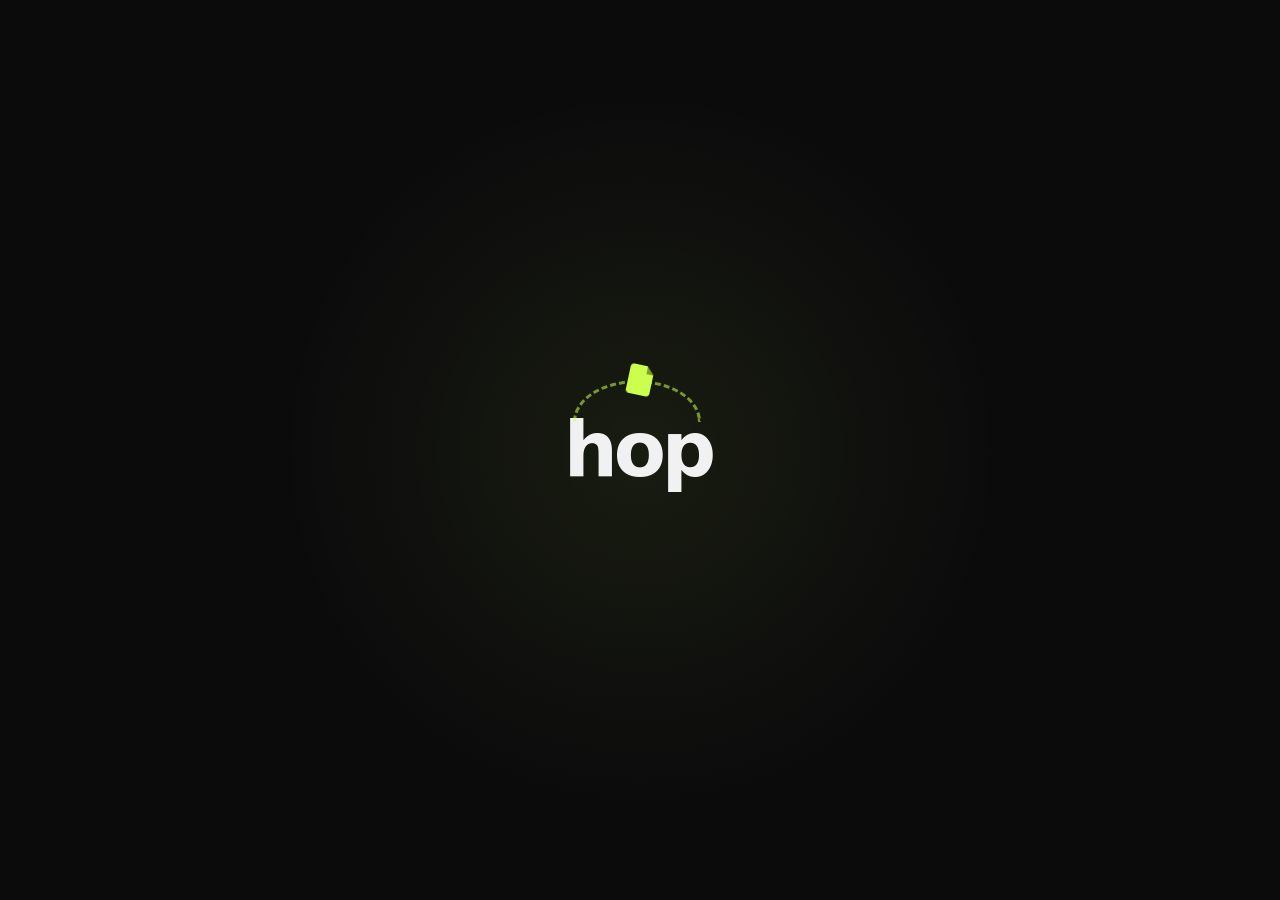
==== commit 2636ef0f: "Icon: a lime file hopping across "hop" on a dashed path Reads as sending a file from one place to an" ====
--- a/hop/ui/index.html
+++ b/hop/ui/index.html
@@ -9,7 +9,7 @@
 <body>
   <div id="splash" class="pywebview-drag-region">
     <div class="glow"></div>
-    <span class="mark splash-mark" style="--size:76px"><span class="l lh">h</span><b class="o"><i>o</i></b><span class="l lp">p</span></span>
+    <span class="mark splash-mark" style="--size:76px"><span class="l">h</span><span class="l">o</span><span class="l">p</span><i class="path"></i><i class="file"></i></span>
   </div>
 
   <div id="app">
@@ -44,7 +44,7 @@
         <button class="frow" id="name-row" title="Rename this computer"><i data-icon="monitor"></i><span>Visible as</span><span class="path" id="my-name"></span></button>
         <button class="frow" id="save-row" title="Open the folder"><i data-icon="folder"></i><span>Saving to</span><span class="path" id="save-path"></span></button>
         <div class="frow brandrow">
-          <span class="mark" style="--size:13px;--knock:var(--sidebar)">h<b class="o"><i>o</i></b>p</span>
+          <span class="mark" style="--size:13px;--knock:var(--sidebar)">hop<i class="path"></i><i class="file"></i></span>
           <span id="version"></span>
           <button class="update-pill hidden" id="update-pill"></button>
         </div>
@@ -62,7 +62,7 @@
       </div>
       <div id="list" class="list"></div>
       <div id="empty" class="empty">
-        <div class="logomark lg"><span class="mark" style="--size:30px;--knock:#1d1d1f">h<b class="o"><i>o</i></b>p</span></div>
+        <div class="logomark lg"><span class="mark" style="--size:30px;--knock:#1d1d1f">hop<i class="path"></i><i class="file"></i></span></div>
         <h3>Drop files, pick a device</h3>
         <p>Files go straight across your Wi-Fi, end-to-end encrypted.<br>Nothing touches the cloud.</p>
         <div class="chips"><span class="chip">Mac</span><span class="chip">Windows</span><span class="chip">iPhone</span><span class="chip">Android</span><span class="chip">Any size</span><span class="chip">Resumes</span></div>
@@ -71,7 +71,7 @@
   </div>
 
   <div id="welcome" class="hidden"></div>
-  <div id="drop" class="hidden"><div class="drop-frame"></div><div class="drop-inner"><span class="mark" style="--size:54px;--knock:#121213">h<b class="o"><i>o</i></b>p</span>Drop to send</div></div>
+  <div id="drop" class="hidden"><div class="drop-frame"></div><div class="drop-inner"><span class="mark" style="--size:54px;--knock:#121213">hop<i class="path"></i><i class="file"></i></span>Drop to send</div></div>
   <div id="modal-root"></div>
   <div id="toasts"></div>
   <script src="app.js"></script>
--- a/hop/ui/styles.css
+++ b/hop/ui/styles.css
@@ -33,15 +33,17 @@
 ::-webkit-scrollbar-thumb { background: rgba(255,255,255,.12); border-radius: 10px; border: 3px solid transparent; background-clip: padding-box; }
 svg.i { width: 14px; height: 14px; flex: none; stroke: currentColor; fill: none; stroke-width: 1.8; stroke-linecap: round; stroke-linejoin: round; display: block; }
 
-/* ---------- the mark: "hop" with the lime "o" caught mid-hop above its shadow ---------- */
+/* ---------- the mark: "hop" with a lime file hopping across it on a dashed path ---------- */
 .mark { position: relative; display: inline-block; font: 900 var(--size, 40px)/1 var(--font-display); letter-spacing: -.055em;
   color: var(--text); padding-right: .055em; white-space: nowrap; }
-.mark .o { display: inline-block; position: relative; font: inherit; color: var(--accent); }
-.mark .o > i { display: inline-block; font-style: normal; transform: translateY(-.28em); }
-.mark .o::after { content: ""; position: absolute; left: .14em; right: .14em; top: .75em; height: .07em; border-radius: 1em; background: rgba(204,255,77,.38); }
+.mark .path { position: absolute; left: .12em; right: .2em; top: -.42em; height: .55em; border: max(1px, .045em) dashed rgba(204,255,77,.55);
+  border-bottom: 0; border-radius: 50% 50% 0 0 / 100% 100% 0 0; }
+.mark .file { position: absolute; left: 50%; top: -.62em; width: .32em; height: .4em; margin-left: -.16em; background: var(--accent); border-radius: .05em;
+  clip-path: polygon(0 0, 68% 0, 100% 26%, 100% 100%, 0 100%); transform: rotate(12deg); }
+.mark .file::after { content: ""; position: absolute; right: 0; top: 0; width: 32%; height: 26%; background: #7d9c2f; clip-path: polygon(0 0, 100% 100%, 0 100%); }
 .logomark { width: 40px; height: 40px; border-radius: 11px; flex: none; display: flex; align-items: center; justify-content: center;
   background: linear-gradient(#2b2b2d, #121213); border: 1px solid var(--stroke-strong); box-shadow: 0 4px 14px rgba(0,0,0,.35); }
-.logomark .mark { --knock: #1d1d1f; margin-top: -.12em; }
+.logomark .mark { --knock: #1d1d1f; margin-top: .42em; font-size: calc(var(--size, 40px) * .8); }
 .logomark.lg { width: 76px; height: 76px; border-radius: 21px; }
 
 /* ---------- surfaces & controls ---------- */
@@ -174,31 +176,15 @@
 #splash.out { opacity: 0; transform: scale(1.04); pointer-events: none; }
 #splash .glow { position: absolute; inset: 0; background: radial-gradient(circle at 50% 50%, rgba(204,255,77,.07), transparent 360px);
   opacity: 0; animation: fadein 1.2s .5s ease-out forwards; }
-/* Hop's own entrance: the "h" and "p" slide in from either side, then the lime "o" drops in,
-   bounces twice with squash and stretch while its shadow grows and shrinks, and settles mid-hop. */
-.splash-mark .l { display: inline-block; opacity: 0; }
-.splash-mark .lh { transform: translateX(-.7em); animation: slidein .6s cubic-bezier(.3,1.35,.5,1) .05s forwards; }
-.splash-mark .lp { transform: translateX(.7em); animation: slidein .6s cubic-bezier(.3,1.35,.5,1) .05s forwards; }
-.splash-mark .o > i { opacity: 0; transform: translateY(-1.7em); transform-origin: 50% 92%; animation: hopin 1.05s .3s forwards; }
-.splash-mark .o::after { opacity: 0; transform: scaleX(.2); animation: hopshadow 1.05s .3s forwards; }
-@keyframes slidein { to { opacity: 1; transform: none; } }
-@keyframes hopin {
-  0%   { opacity: 0; transform: translateY(-1.7em) scale(.9, 1.15); animation-timing-function: cubic-bezier(.5,0,1,.6); }
-  8%   { opacity: 1; }
-  34%  { transform: translateY(0) scale(1.28, .7); animation-timing-function: cubic-bezier(0,.5,.5,1); }
-  52%  { transform: translateY(-.6em) scale(.9, 1.12); animation-timing-function: cubic-bezier(.5,0,1,.6); }
-  68%  { transform: translateY(0) scale(1.14, .84); animation-timing-function: cubic-bezier(0,.5,.5,1); }
-  82%  { transform: translateY(-.36em) scale(.97, 1.04); animation-timing-function: ease-in-out; }
-  100% { opacity: 1; transform: translateY(-.28em); }
-}
-@keyframes hopshadow {
-  0%   { opacity: 0; transform: scaleX(.2); }
-  34%  { opacity: 1; transform: scaleX(1.5); }
-  52%  { opacity: .6; transform: scaleX(.7); }
-  68%  { opacity: 1; transform: scaleX(1.25); }
-  82%  { opacity: .9; transform: scaleX(.92); }
-  100% { opacity: 1; transform: none; }
-}
+/* Hop's own entrance: the letters spring up from the baseline, then a lime file launches out of the
+   "h", flies up the dashed path (drawn behind it), tumbling as it goes, and the rest of the path
+   toward the "p" fades in ahead of it. The flight itself is in app.js (it follows the arc). */
+.splash-mark .l { display: inline-block; opacity: 0; transform-origin: 50% 100%; animation: hop-spring .5s cubic-bezier(.34,1.56,.64,1) .05s forwards; }
+.splash-mark .l:nth-child(2) { animation-delay: .12s; }
+.splash-mark .l:nth-child(3) { animation-delay: .19s; }
+.splash-mark .path { opacity: 0; }
+.splash-mark .file { opacity: 0; }
+@keyframes hop-spring { 0% { opacity: 0; transform: scale(.2); } 30% { opacity: 1; } 100% { opacity: 1; transform: none; } }
 .splash-status { color: var(--text3); font-weight: 600; font-size: 13px; letter-spacing: .02em; opacity: 0; animation: fadein .4s .9s forwards; }
 
 /* ---------- drop overlay ---------- */
@@ -332,7 +318,7 @@
 
 /* Splash letters animate with blur; WebKit clips filtered boxes, so give the
    letter boxes room for the "g" descender without moving the baseline. */
-.splash-mark .l { padding: .08em 0 .3em; margin: -.08em 0 -.3em; }
+.splash-mark .l { padding: .1em .2em .3em; margin: -.1em -.2em -.3em; }
 .thumb img { animation: none; }
 #footer .frow > span:not(.path) { white-space: nowrap; flex: none; }
 .btn-primary { transition: transform .1s; }
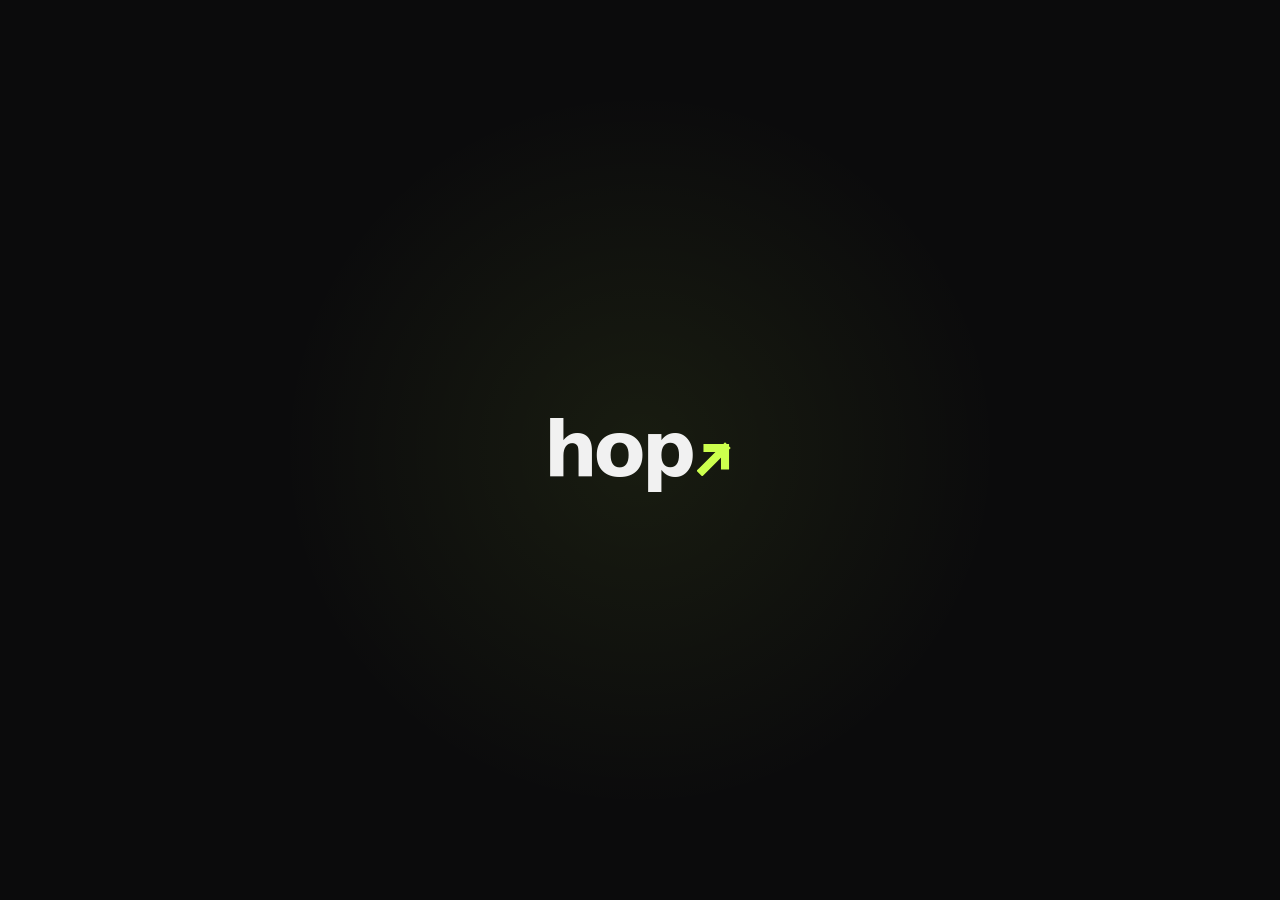
==== commit 9314d7cf: "Icon: "hop" and a lime send arrow, in line with dwn, tag and pxl Same tile, type and size as the oth" ====
--- a/hop/ui/index.html
+++ b/hop/ui/index.html
@@ -9,7 +9,7 @@
 <body>
   <div id="splash" class="pywebview-drag-region">
     <div class="glow"></div>
-    <span class="mark splash-mark" style="--size:76px"><span class="l">h</span><span class="l">o</span><span class="l">p</span><i class="path"></i><i class="file"></i></span>
+    <span class="mark splash-mark" style="--size:76px"><span class="l">h</span><span class="l">o</span><span class="l">p</span><i class="go"></i></span>
   </div>
 
   <div id="app">
@@ -44,7 +44,7 @@
         <button class="frow" id="name-row" title="Rename this computer"><i data-icon="monitor"></i><span>Visible as</span><span class="path" id="my-name"></span></button>
         <button class="frow" id="save-row" title="Open the folder"><i data-icon="folder"></i><span>Saving to</span><span class="path" id="save-path"></span></button>
         <div class="frow brandrow">
-          <span class="mark" style="--size:13px;--knock:var(--sidebar)">hop<i class="path"></i><i class="file"></i></span>
+          <span class="mark" style="--size:13px;--knock:var(--sidebar)">hop<i class="go"></i></span>
           <span id="version"></span>
           <button class="update-pill hidden" id="update-pill"></button>
         </div>
@@ -62,7 +62,7 @@
       </div>
       <div id="list" class="list"></div>
       <div id="empty" class="empty">
-        <div class="logomark lg"><span class="mark" style="--size:30px;--knock:#1d1d1f">hop<i class="path"></i><i class="file"></i></span></div>
+        <div class="logomark lg"><span class="mark" style="--size:30px;--knock:#1d1d1f">hop<i class="go"></i></span></div>
         <h3>Drop files, pick a device</h3>
         <p>Files go straight across your Wi-Fi, end-to-end encrypted.<br>Nothing touches the cloud.</p>
         <div class="chips"><span class="chip">Mac</span><span class="chip">Windows</span><span class="chip">iPhone</span><span class="chip">Android</span><span class="chip">Any size</span><span class="chip">Resumes</span></div>
@@ -71,7 +71,7 @@
   </div>
 
   <div id="welcome" class="hidden"></div>
-  <div id="drop" class="hidden"><div class="drop-frame"></div><div class="drop-inner"><span class="mark" style="--size:54px;--knock:#121213">hop<i class="path"></i><i class="file"></i></span>Drop to send</div></div>
+  <div id="drop" class="hidden"><div class="drop-frame"></div><div class="drop-inner"><span class="mark" style="--size:54px;--knock:#121213">hop<i class="go"></i></span>Drop to send</div></div>
   <div id="modal-root"></div>
   <div id="toasts"></div>
   <script src="app.js"></script>
--- a/hop/ui/styles.css
+++ b/hop/ui/styles.css
@@ -33,17 +33,14 @@
 ::-webkit-scrollbar-thumb { background: rgba(255,255,255,.12); border-radius: 10px; border: 3px solid transparent; background-clip: padding-box; }
 svg.i { width: 14px; height: 14px; flex: none; stroke: currentColor; fill: none; stroke-width: 1.8; stroke-linecap: round; stroke-linejoin: round; display: block; }
 
-/* ---------- the mark: "hop" with a lime file hopping across it on a dashed path ---------- */
+/* ---------- the mark: "hop" and a lime send arrow (as "dwn" has its arrow, "tag" its strike, "pxl" its pixel) ---------- */
 .mark { position: relative; display: inline-block; font: 900 var(--size, 40px)/1 var(--font-display); letter-spacing: -.055em;
   color: var(--text); padding-right: .055em; white-space: nowrap; }
-.mark .path { position: absolute; left: .12em; right: .2em; top: -.42em; height: .55em; border: max(1px, .045em) dashed rgba(204,255,77,.55);
-  border-bottom: 0; border-radius: 50% 50% 0 0 / 100% 100% 0 0; }
-.mark .file { position: absolute; left: 50%; top: -.62em; width: .32em; height: .4em; margin-left: -.16em; background: var(--accent); border-radius: .05em;
-  clip-path: polygon(0 0, 68% 0, 100% 26%, 100% 100%, 0 100%); transform: rotate(12deg); }
-.mark .file::after { content: ""; position: absolute; right: 0; top: 0; width: 32%; height: 26%; background: #7d9c2f; clip-path: polygon(0 0, 100% 100%, 0 100%); }
+.mark .go { display: inline-block; width: .46em; height: .46em; margin-left: .07em; vertical-align: baseline;
+  background: url("data:image/svg+xml,%3Csvg xmlns='http://www.w3.org/2000/svg' viewBox='0 0 20 20'%3E%3Cpath d='M3 17L16 4M6 4h10v10' stroke='%23ccff4d' stroke-width='4.6' fill='none' stroke-linecap='square'/%3E%3C/svg%3E") center / contain no-repeat; }
 .logomark { width: 40px; height: 40px; border-radius: 11px; flex: none; display: flex; align-items: center; justify-content: center;
   background: linear-gradient(#2b2b2d, #121213); border: 1px solid var(--stroke-strong); box-shadow: 0 4px 14px rgba(0,0,0,.35); }
-.logomark .mark { --knock: #1d1d1f; margin-top: .42em; font-size: calc(var(--size, 40px) * .8); }
+.logomark .mark { --knock: #1d1d1f; margin-top: -.12em; font-size: calc(var(--size, 40px) * .78); }
 .logomark.lg { width: 76px; height: 76px; border-radius: 21px; }
 
 /* ---------- surfaces & controls ---------- */
@@ -176,15 +173,20 @@
 #splash.out { opacity: 0; transform: scale(1.04); pointer-events: none; }
 #splash .glow { position: absolute; inset: 0; background: radial-gradient(circle at 50% 50%, rgba(204,255,77,.07), transparent 360px);
   opacity: 0; animation: fadein 1.2s .5s ease-out forwards; }
-/* Hop's own entrance: the letters spring up from the baseline, then a lime file launches out of the
-   "h", flies up the dashed path (drawn behind it), tumbling as it goes, and the rest of the path
-   toward the "p" fades in ahead of it. The flight itself is in app.js (it follows the arc). */
+/* Hop's own entrance: the letters spring up from the baseline one after another, then the arrow is
+   sent: it shoots in from the lower left trailing a lime streak, overshoots up and to the right, and
+   settles. */
 .splash-mark .l { display: inline-block; opacity: 0; transform-origin: 50% 100%; animation: hop-spring .5s cubic-bezier(.34,1.56,.64,1) .05s forwards; }
 .splash-mark .l:nth-child(2) { animation-delay: .12s; }
 .splash-mark .l:nth-child(3) { animation-delay: .19s; }
-.splash-mark .path { opacity: 0; }
-.splash-mark .file { opacity: 0; }
+.splash-mark .go { position: relative; opacity: 0; transform: translate(-.55em, .55em) scale(.5);
+  animation: hop-send .6s cubic-bezier(.2,.9,.3,1.25) .62s forwards; }
+.splash-mark .go::before { content: ""; position: absolute; left: -.62em; bottom: .03em; width: .7em; height: .07em; border-radius: 1em;
+  background: linear-gradient(90deg, transparent, rgba(204,255,77,.7)); transform: rotate(-45deg); transform-origin: right center;
+  opacity: 0; animation: hop-streak .7s ease-out .62s forwards; }
 @keyframes hop-spring { 0% { opacity: 0; transform: scale(.2); } 30% { opacity: 1; } 100% { opacity: 1; transform: none; } }
+@keyframes hop-send { 0% { opacity: 0; transform: translate(-.55em, .55em) scale(.5); } 25% { opacity: 1; } 100% { opacity: 1; transform: none; } }
+@keyframes hop-streak { 0% { opacity: 0; } 30% { opacity: 1; } 100% { opacity: 0; transform: rotate(-45deg) scaleX(.2); } }
 .splash-status { color: var(--text3); font-weight: 600; font-size: 13px; letter-spacing: .02em; opacity: 0; animation: fadein .4s .9s forwards; }
 
 /* ---------- drop overlay ---------- */
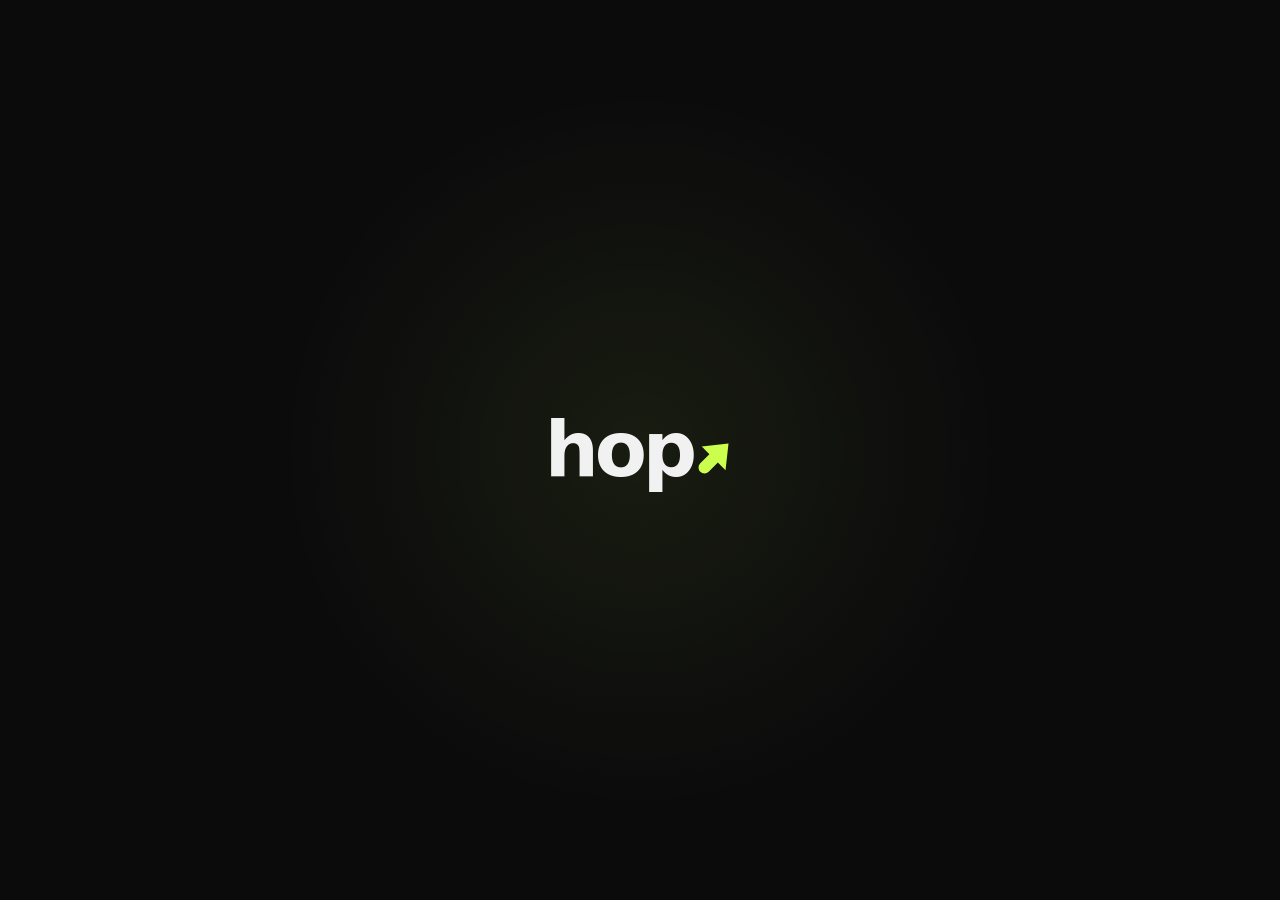
==== commit 97ff480e: "Send to anyone by Hop code, on any network Every device gets a Hop code (60 bits of sha256 of its Ed" ====
--- a/hop/ui/index.html
+++ b/hop/ui/index.html
@@ -34,7 +34,7 @@
 
           <div class="label label-row"><span>Send to</span><span class="scan" id="scan"><i></i>Looking nearby</span></div>
           <div class="devices" id="devices"></div>
-          <button class="add-addr" id="add-addr"><i data-icon="plus"></i>Add by address</button>
+          <button class="add-addr" id="add-addr"><i data-icon="plus"></i>Add someone by Hop code</button>
 
           <button class="btn-primary" id="send-btn" disabled><i data-icon="send"></i><span>Send</span></button>
         </div>
--- a/hop/ui/styles.css
+++ b/hop/ui/styles.css
@@ -36,8 +36,8 @@
 /* ---------- the mark: "hop" and a lime send arrow (as "dwn" has its arrow, "tag" its strike, "pxl" its pixel) ---------- */
 .mark { position: relative; display: inline-block; font: 900 var(--size, 40px)/1 var(--font-display); letter-spacing: -.055em;
   color: var(--text); padding-right: .055em; white-space: nowrap; }
-.mark .go { display: inline-block; width: .46em; height: .46em; margin-left: .07em; vertical-align: baseline;
-  background: url("data:image/svg+xml,%3Csvg xmlns='http://www.w3.org/2000/svg' viewBox='0 0 20 20'%3E%3Cpath d='M3 17L16 4M6 4h10v10' stroke='%23ccff4d' stroke-width='4.6' fill='none' stroke-linecap='square'/%3E%3C/svg%3E") center / contain no-repeat; }
+.mark .go { display: inline-block; width: .46em; height: .46em; margin-left: .04em; vertical-align: baseline;
+  background: url("data:image/svg+xml,%3Csvg xmlns='http://www.w3.org/2000/svg' viewBox='2.46 -2.46 100 100'%3E%3Cpath transform='rotate(45 50 50)' fill='%23ccff4d' d='M33 46V83A17 17 0 0 0 67 83V46H98L50 -14L2 46Z'/%3E%3C/svg%3E") center / contain no-repeat; }
 .logomark { width: 40px; height: 40px; border-radius: 11px; flex: none; display: flex; align-items: center; justify-content: center;
   background: linear-gradient(#2b2b2d, #121213); border: 1px solid var(--stroke-strong); box-shadow: 0 4px 14px rgba(0,0,0,.35); }
 .logomark .mark { --knock: #1d1d1f; margin-top: -.12em; font-size: calc(var(--size, 40px) * .78); }
--- a/hop/ui/hop.css
+++ b/hop/ui/hop.css
@@ -90,3 +90,15 @@
 .link svg.i { width: 13px; height: 13px; }
 .logomark.lg > svg.i { width: 26px; height: 26px; color: var(--accent); }
 .trow .acts { width: 66px; justify-content: flex-end; }
+
+/* Hop codes */
+.code-in { font: 600 18px/1 var(--font-mono, ui-monospace, SFMono-Regular, Menlo, monospace); letter-spacing: .08em; text-align: center; text-transform: uppercase; }
+.mycode { display: flex; align-items: center; gap: 10px; margin-top: 14px; padding: 12px 14px; border-radius: var(--r); background: var(--card); border: 1px solid var(--stroke); }
+.mycode .t { flex: 1; display: flex; flex-direction: column; gap: 3px; min-width: 0; }
+.mycode .k { color: var(--text3); font-size: 11.5px; }
+.mycode b { font: 600 16px/1.2 var(--font-mono, ui-monospace, SFMono-Regular, Menlo, monospace); letter-spacing: .06em; color: var(--text); }
+.mycode .ok { color: var(--accent); font-size: 11.5px; }
+.mycode .faint { font-size: 11.5px; }
+.modal .foot .grow { flex: 1; }
+.btn-link { background: none; border: 0; padding: 0; color: var(--text3); font: inherit; font-size: 12px; cursor: pointer; text-align: left; }
+.btn-link:hover { color: var(--text); text-decoration: underline; }
